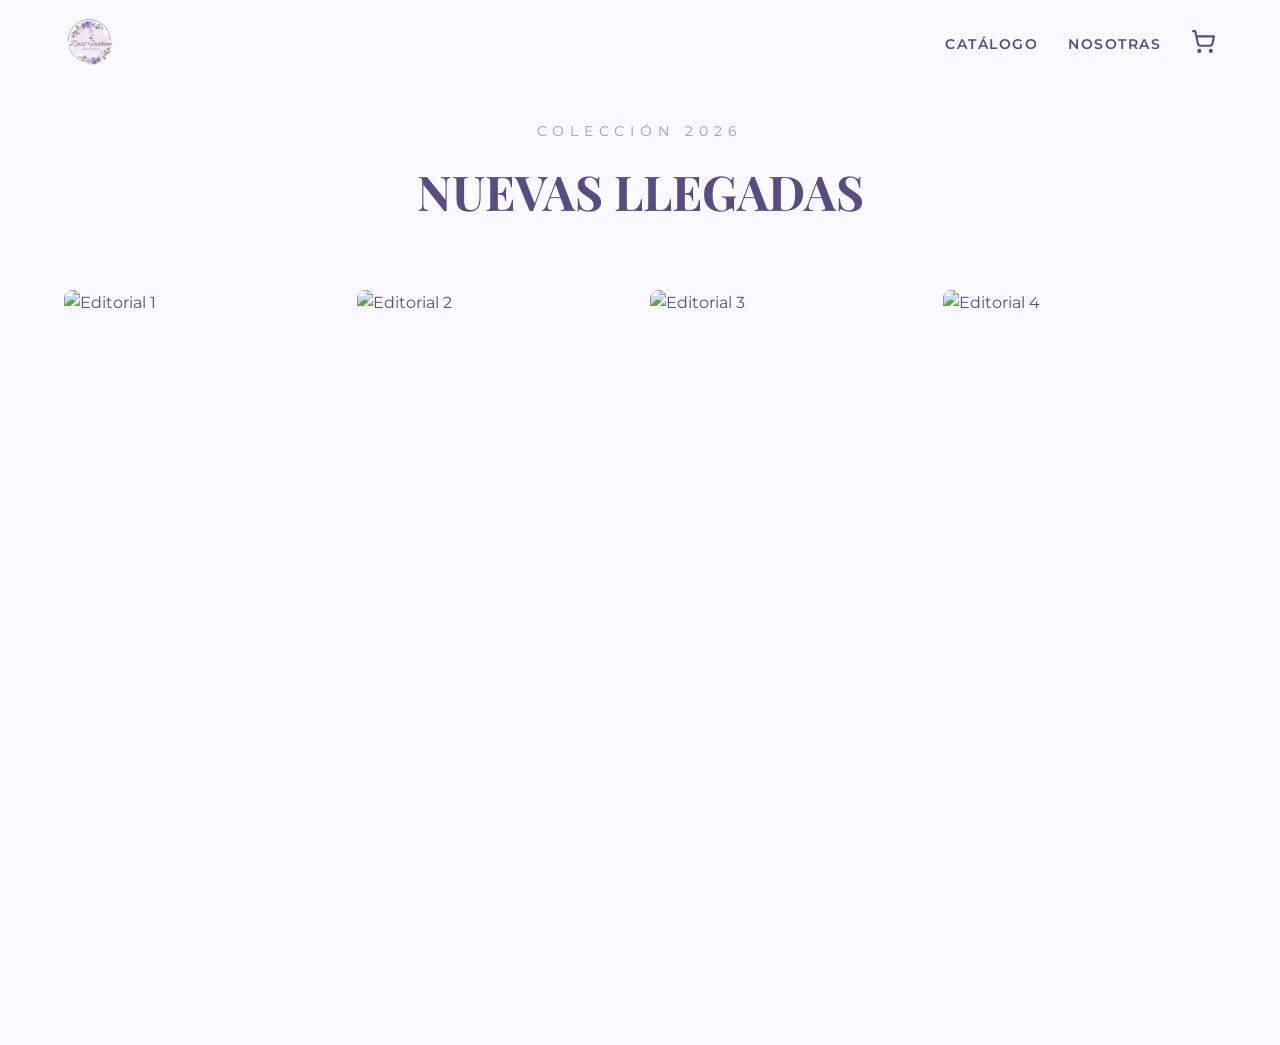
==== templates/inicio.html @ 4cd5ea99 "Diseño Pro: Header minimalista y galeria mosaico y UI" ====
<!DOCTYPE html>
<html lang="es">
<head>
    <meta charset="UTF-8">
    <meta name="viewport" content="width=device-width, initial-scale=1.0">
    <title>Desi' Fashion | Tienda Femenina</title>
    <link href="https://fonts.googleapis.com/css2?family=Montserrat:wght@300;500&family=Playfair+Display:ital,wght@0,600;1,600&display=swap" rel="stylesheet">
    <link rel="stylesheet" href="../static/css/styles.css">
</head>
<body>
    <header class="main-header">
        <div class="logo">
            <a href="inicio.html">
                <img src="../static/img/logo.png" alt="Desi' Fashion">
            </a>
        </div>
        <nav class="nav-menu">
            <a href="#catalogo">Catálogo</a>
            <a href="nosotras.html">Nosotras</a>
            <a href="carrito.html" class="cart-link">
                <img src="../static/img/carrito.svg" alt="Carrito" class="carrito-img">
            </a>
        </nav>
    </header>

    <body class="container">
        <main class="main-content">
            <header class="editorial-header">
                <p class="subtitle">COLECCIÓN 2026</p>
                <h2 class="main-title">Nuevas Llegadas</h2>
            </header>

            <section class="editorial-gallery">
                <div class="gallery-column">
                    <div class="image-wrapper">
                        <img src="https://media.vogue.mx/photos/6079ad5a006cec0ee06200f7/2:3/w_1600,c_limit/mujer-con-cabello-corto-rubio-y-blazer-lila.jpg" alt="Editorial 1">
                        <div class="overlay">
                            <a href="#">VER TOPS</a>
                        </div>
                    </div>
                </div>
                <div class="gallery-column">
                    <div class="image-wrapper">
                        <img src ="https://media.vogue.mx/photos/60741e9959d9c11df252faa9/master/w_1600,c_limit/Falda-plisada-midi-lavanda-cinturo%CC%81n-Mango.jpg" alt="Editorial 2">
                        <div class="overlay">
                            <a href="#">VER TODO</a>
                        </div>
                    </div>
                </div>
                <div class="gallery-column">
                    <div class="image-wrapper">
                        <img src="https://media.vogue.mx/photos/608bbf41a62a0ee62b1b4888/master/w_1600,c_limit/Oscar-De-La-Renta-Fall-21-Color-lila.jpg" alt="Editorial 3">
                        <div class="overlay">
                            <a href="#">ACCESORIOS</a>
                        </div>
                    </div>
                </div>
                <div class="gallery-column">
                    <div class="image-wrapper">
                        <img src="https://media.vogue.mx/photos/5e57f3ded0faee0008a8e73f/master/w_1600,c_limit/Vestirse-de-morado-dia-internacional-de-la-mujer-10.jpg" alt="Editorial 4">
                        <div class="overlay">
                            <a href="#">VER MÁS</a>
                        </div>
                    </div>
                </div>
            </section>

        </main>
</body>
<script src="../static/js/main.js"></script>
---- static/css/styles.css ----
/* =========================================
   1. VARIABLES Y BASES
   ========================================= */
:root {
    --lila-oscuro: #5a4b81;
    --lila-medio: #a394cc;
    --lila-claro: #d9c8f1;
    --blanco: #ffffff;
    --fondo: #faf9ff;
    --font-titulos: 'Playfair Display', serif;
    --font-cuerpo: 'Montserrat', sans-serif;
}

* {
    box-sizing: border-box;
    margin: 0;
    padding: 0;
}

body {
    font-family: var(--font-cuerpo);
    background-color: var(--fondo);
    color: var(--lila-oscuro);
    line-height: 1.6;
    overflow-x: hidden;
}

/* =========================================
   2. HEADER (Global)
   ========================================= */
.main-header {
    display: flex;
    justify-content: space-between;
    align-items: center;
    padding: 0 5%;
    height: 90px;
    background: transparent;
    position: fixed;
    top: 0;
    left: 0;
    width: 100%;
    z-index: 1000;
    transition: all 0.4s ease;
}

.main-header.scrolled {
    background: rgba(255, 255, 255, 0.98);
    height: 70px;
    box-shadow: 0 4px 20px rgba(0,0,0,0.08);
}

.logo img {
    height: 50px; /* Tamaño estandarizado */
    transition: transform 0.3s ease;
}

.logo img:hover {
    transform: scale(1.05);
}

.nav-menu {
    display: flex;
    gap: 30px;
    align-items: center;
}

.nav-menu a {
    text-decoration: none;
    color: var(--lila-oscuro);
    font-weight: 600;
    font-size: 0.85rem;
    text-transform: uppercase;
    letter-spacing: 1.5px;
    position: relative;
    transition: 0.3s;
}

/* Subrayado animado solo para PC */
.nav-menu a::after {
    content: '';
    position: absolute;
    width: 0;
    height: 2px;
    bottom: -5px;
    left: 0;
    background-color: var(--lila-medio);
    transition: width 0.3s ease;
}

.nav-menu a:hover::after {
    width: 100%;
}

/* Estilo del icono carrito en el nav */
.carrito-img {
    width: 25px;
    height: auto;
    transition: transform 0.3s;
}

.cart-link:hover .carrito-img {
    transform: translateY(-3px);
}

/* =========================================
   3. INDEX - HERO BANNER
   ========================================= */
.hero {
    height: 100vh;
    background: linear-gradient(rgba(255, 255, 255, 0.1), rgba(217, 200, 241, 0.2)),
                url('https://images.unsplash.com/photo-1490481651871-ab68de25d43d?q=80&w=2070') center/cover no-repeat;
    display: flex;
    align-items: center;
    justify-content: center;
    text-align: center;
}

/* Animaciones del Hero */
@keyframes entradaSuave {
    0% { opacity: 0; transform: translateY(30px); }
    100% { opacity: 1; transform: translateY(0); }
}

@keyframes reveladoTexto {
    0% { clip-path: polygon(0 0, 100% 0, 100% 0, 0 0); transform: translateY(20px); }
    100% { clip-path: polygon(0 0, 100% 0, 100% 100%, 0 100%); transform: translateY(0); }
}

.hero-content h1 {
    font-size: 5rem;
    font-weight: 700;
    line-height: 1.1;
    margin-bottom: 20px;
    text-transform: uppercase;
    letter-spacing: 8px;
    background: linear-gradient(180deg, #5a4b81 0%, #333 100%);
    -webkit-background-clip: text;
    -webkit-text-fill-color: transparent;
    animation: reveladoTexto 1.5s cubic-bezier(0.77, 0, 0.175, 1) forwards;
}

.hero-content h1 span {
    font-style: italic;
    font-weight: 300;
    color: var(--lila-oscuro);
    -webkit-text-fill-color: var(--lila-oscuro);
}

.hero-content p {
    font-size: 1.2rem;
    letter-spacing: 4px;
    text-transform: uppercase;
    margin-bottom: 40px;
    font-weight: 300;
    opacity: 0;
    animation: entradaSuave 0.5s ease-out forwards;
    animation-delay: 0.3s;
}

/* Botón Main Index */
.btn-main {
    display: inline-block;
    padding: 15px 40px;
    color: var(--lila-oscuro);
    border: 2px solid var(--lila-oscuro);
    border-radius: 50px;
    font-weight: 600;
    text-transform: uppercase;
    text-decoration: none;
    letter-spacing: 2px;
    font-size: 0.85rem;
    position: relative;
    overflow: hidden;
    z-index: 1;
    transition: color 0.4s ease;
    opacity: 0;
    animation: entradaSuave 0.5s ease-out forwards;
    animation-delay: 0.8s;
}

.btn-main::before {
    content: '';
    position: absolute;
    top: 100%;
    left: 0;
    width: 100%;
    height: 100%;
    background-color: var(--lila-oscuro);
    transition: all 0.4s cubic-bezier(0.2, 0.8, 0.2, 1);
    z-index: -1;
}

.btn-main:hover {
    color: #ffffff;
}

.btn-main:hover::before {
    top: 0;
}

/* =========================================
   4. INICIO - DISEÑO EDITORIAL (Galería)
   ========================================= */
.main-content {
    padding-top: 120px;
    padding-bottom: 80px;
}

.editorial-header {
    text-align: center;
    margin-bottom: 60px;
}

.subtitle {
    font-size: 0.9rem;
    letter-spacing: 6px;
    color: var(--lila-medio);
    display: block;
    margin-bottom: 10px;
    text-transform: uppercase;
}

.main-title {
    font-family: var(--font-titulos);
    font-size: 3rem;
    color: var(--lila-oscuro);
    text-transform: uppercase;
}

.editorial-gallery {
    display: flex;
    gap: 20px;
    padding: 0 5%;
    height: 75vh;
}

.gallery-column {
    flex: 1;
    overflow: hidden;
    position: relative;
    border-radius: 8px;
}

.image-wrapper {
    width: 100%;
    height: 100%;
}

.image-wrapper img {
    width: 100%;
    height: 100%;
    object-fit: cover;
    transition: transform 1s ease;
}

.gallery-column:hover img {
    transform: scale(1.08);
}

.overlay {
    position: absolute;
    top: 0;
    left: 0;
    width: 100%;
    height: 100%;
    background: rgba(90, 75, 129, 0.2);
    display: flex;
    align-items: center;
    justify-content: center;
    opacity: 0;
    transition: opacity 0.5s ease;
}

.gallery-column:hover .overlay {
    opacity: 1;
}

.overlay a {
    color: var(--blanco);
    text-decoration: none;
    padding: 15px 30px;
    border: 1px solid var(--blanco);
    backdrop-filter: blur(5px);
    font-weight: bold;
    letter-spacing: 2px;
}

/* =========================================
   5. RESPONSIVE DEFINITIVO (Sin Hamburguesa)
   ========================================= */
@media (max-width: 960px) {
    /* Header compacto y elegante */
    .main-header {
        padding: 0 4%;
        height: 70px;
    }

    .main-header.scrolled {
        background: rgba(255, 255, 255, 0.9);
        backdrop-filter: blur(10px); /* Efecto cristal */
        height: 60px;
    }

    .logo img {
        height: 35px; /* Logo más pequeño para dar aire */
    }

    /* Menú en una sola línea */
    .nav-menu {
        gap: 15px; 
    }

    .nav-menu a {
        font-size: 0.7rem;
        letter-spacing: 1px;
        font-weight: 500;
    }

    .nav-menu a::after {
        display: none; /* Quitamos línea animada en móvil */
    }

    .carrito-img {
        width: 20px;
    }

    /* CAMBIO DE IMAGEN HERO (La vertical que elegiste) */
    .hero {
        background: linear-gradient(rgba(0, 0, 0, 0.2), rgba(90, 75, 129, 0.3)),
                    url('https://i.pinimg.com/736x/f6/64/01/f664012487f855170f2f4b46657dd03a.jpg') center/cover no-repeat;
    }

    .hero-content h1 {
        font-size: 2.5rem;
        letter-spacing: 3px;
        color: #ffffff; /* Blanco para que resalte en la foto móvil */
        -webkit-text-fill-color: #ffffff;
        text-shadow: 0 2px 15px rgba(0,0,0,0.2);
    }

    .hero-content h1 span {
        color: var(--lila-claro);
        -webkit-text-fill-color: var(--lila-claro);
    }

    .hero-content p {
        font-size: 0.85rem;
        color: #ffffff;
        letter-spacing: 3px;
        text-shadow: 0 2px 10px rgba(0,0,0,0.2);
    }

    .btn-main {
        padding: 12px 30px;
        font-size: 0.75rem;
        background: rgba(255, 255, 255, 0.9);
        color: var(--lila-oscuro);
        border: none;
    }

    /* =========================================
       NUEVA ORGANIZACIÓN DE GALERÍA MÓVIL
       ========================================= */
    .editorial-gallery {
        display: grid; 
        /* Creamos 2 columnas */
        grid-template-columns: repeat(2, 1fr); 
        grid-auto-rows: 250px; /* Altura base de las filas */
        gap: 15px;
        padding: 0 4%;
        height: auto; /* Quitamos el height fijo de PC */
    }

    .gallery-column {
        height: 100%; /* Que se adapte a la celda del grid */
        margin-bottom: 0; 
    }

    /* Patrón Editorial: 
       Hacemos que la 1ra y 4ta foto sean grandes (ocupen 2 columnas) */
    .gallery-column:nth-child(1),
    .gallery-column:nth-child(4) {
        grid-column: span 2;
        grid-row: span 2; /* Más alta */
    }

    /* La 2da y 3ra se quedan pequeñas, una al lado de la otra */
    .gallery-column:nth-child(2),
    .gallery-column:nth-child(3) {
        grid-column: span 1;
        grid-row: span 1;
    }

    /* Ajuste de los títulos de la galería */
    .main-title {
        font-size: 1.8rem;
        margin-bottom: 30px;
    }

    /* Hacer que los overlays se vean más limpios en cuadros pequeños */
    .overlay a {
        padding: 8px 15px;
        font-size: 0.6rem;
        letter-spacing: 1px;
    }
}

/* Ajuste extremo para celulares muy pequeños */
@media (max-width: 380px) {
    .nav-menu {
        gap: 10px;
    }
    .nav-menu a {
        font-size: 0.6rem;
    }
    .logo img {
        height: 30px;
    }
}
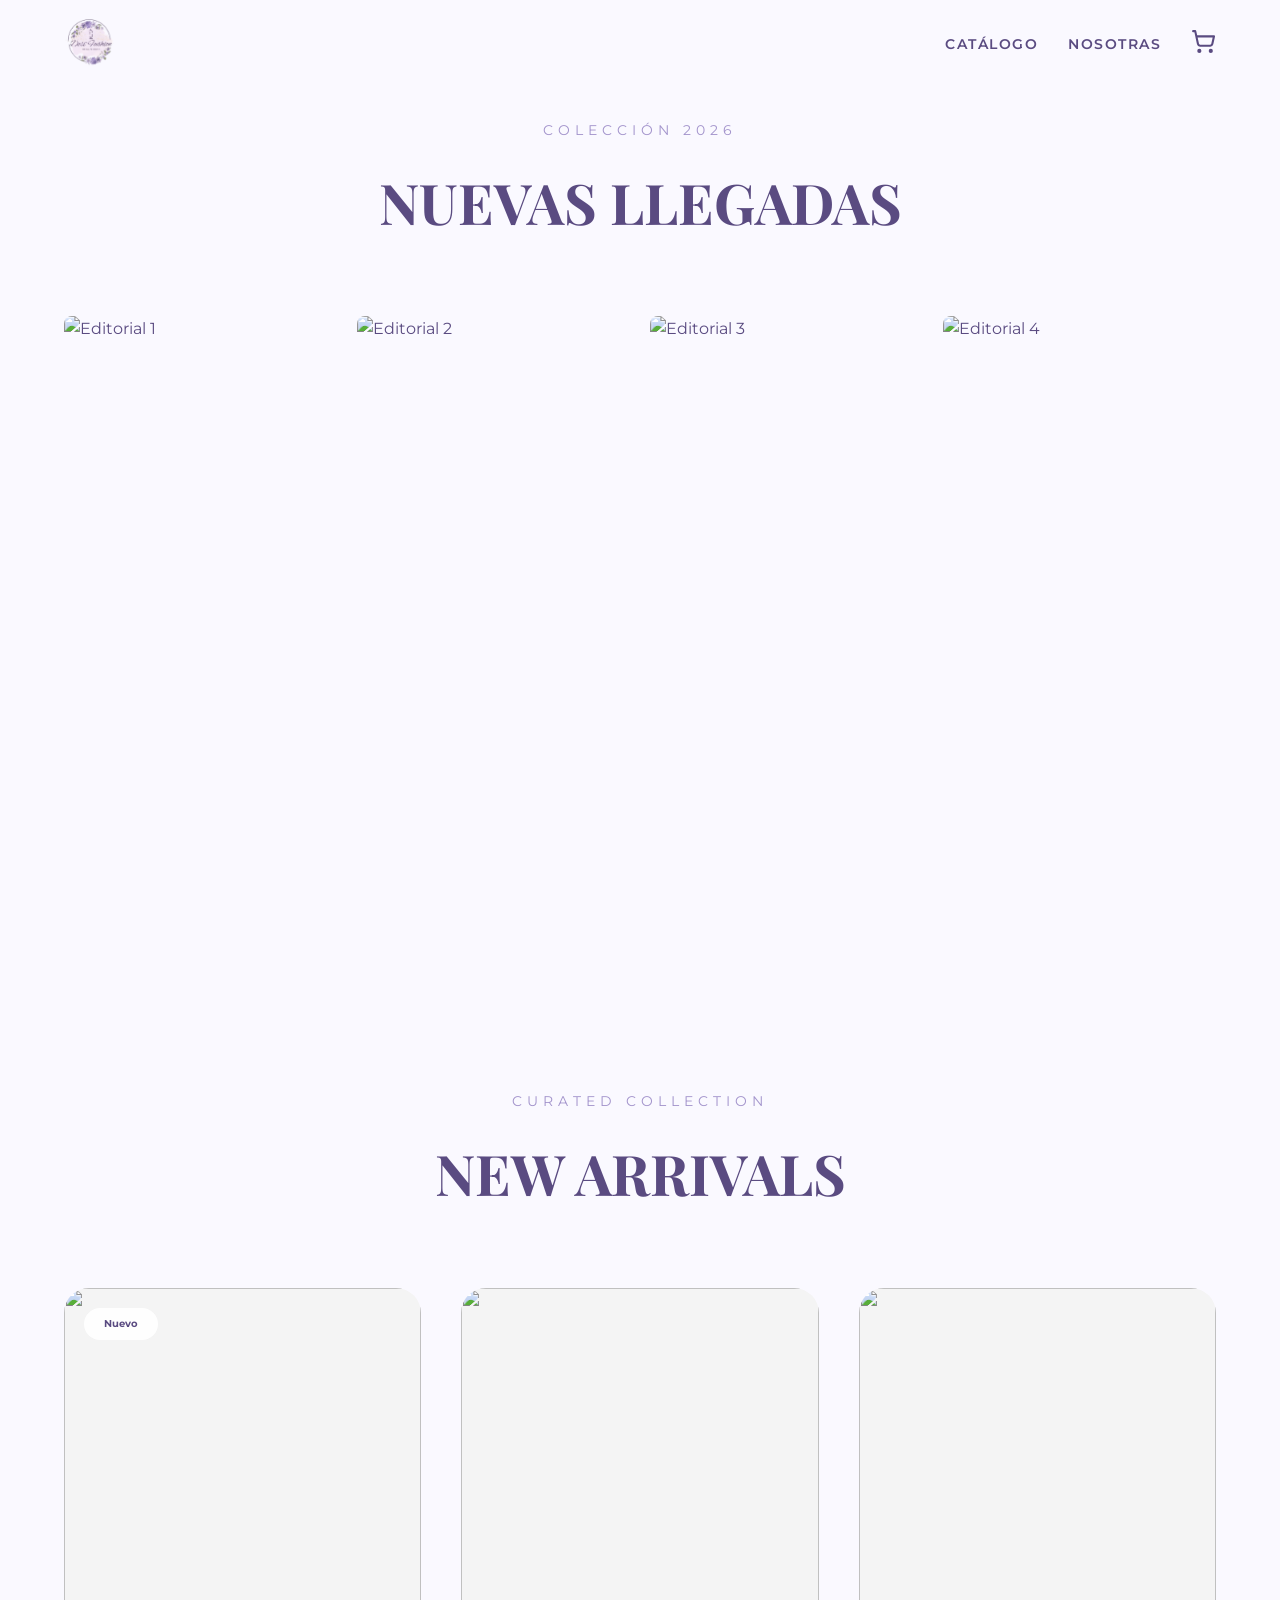
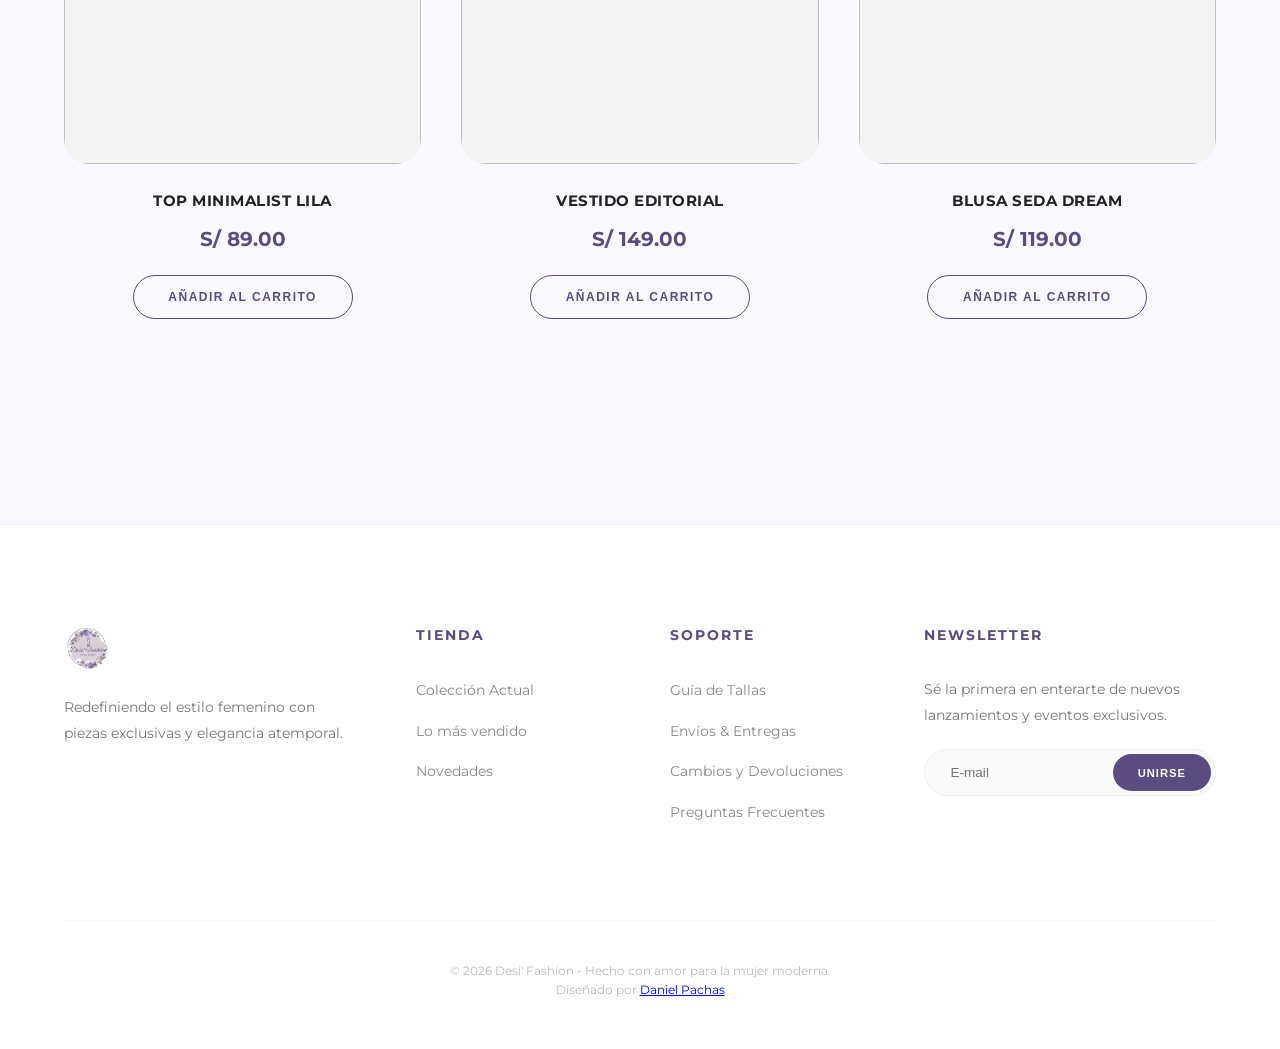
==== commit f4d81698: "Creacion del pre-catalogo y del responisve moderno" ====
--- a/templates/inicio.html
+++ b/templates/inicio.html
@@ -64,7 +64,106 @@
                     </div>
                 </div>
             </section>
+            <section class="catalog-preview">
+                <div class="editorial-header">
+                    <span class="subtitle">Curated Collection</span>
+                    <h2 class="main-title">New Arrivals</h2>
+                </div>
 
+                <div class="product-grid">
+                    <div class="product-card">
+                        <div class="product-image">
+                            <span class="badge">Nuevo</span>
+                            <img src="https://images.unsplash.com/photo-1515886657613-9f3515b0c78f?q=80&w=1000" class="img-main">
+                            <img src="https://i.pinimg.com/videos/thumbnails/originals/fb/e4/f2/fbe4f239435d2fc97e30ead938de6122.0000000.jpg" class="img-hover">
+                        </div>
+                        <div class="product-info">
+                            <h3>Top Minimalist Lila</h3>
+                            <p class="price">S/ 89.00</p>
+                            <div class="quick-add-outside">
+                                <button>Añadir al Carrito</button>
+                            </div>
+                        </div>
+                    </div>
+
+                    <div class="product-card">
+                        <div class="product-image">
+                            <img src="https://images.pexels.com/photos/22590873/pexels-photo-22590873.jpeg" class="img-main">
+                            <img src="https://images.unsplash.com/photo-1509631179647-0177331693ae?q=80&w=1000" class="img-hover">
+                        </div>
+                        <div class="product-info">
+                            <h3>Vestido Editorial</h3>
+                            <p class="price">S/ 149.00</p>
+                            <div class="quick-add-outside">
+                                <button>Añadir al Carrito</button>
+                            </div>
+                        </div>
+                    </div>
+
+                    <div class="product-card">
+                        <div class="product-image">
+                            <img src="https://media.istockphoto.com/id/1701790110/es/foto/serie-de-fotos-de-estudio-de-una-joven-modelo-femenina-con-un-hermoso-atuendo-simple-blusa-de.jpg?s=612x612&w=0&k=20&c=UrJwGELnWWz09xklDf-UxdSqx_D30552YyEF-8D5SS0=" class="img-main">
+                            <img src="https://dmellizas.com/cdn/shop/files/1_2ec0ddfb-8d06-494b-a18c-0db6eb3d5c7e.png?v=1743206366&width=1445" class="img-hover">
+                        </div>
+                        <div class="product-info">
+                            <h3>Blusa Seda Dream</h3>
+                            <p class="price">S/ 119.00</p>
+                            <div class="quick-add-outside">
+                                <button>Añadir al Carrito</button>
+                            </div>
+                        </div>
+                    </div>
+                </div>
+            </section>
         </main>
 </body>
-<script src="../static/js/main.js"></script>+<script src="../static/js/main.js"></script>    
+
+<footer class="main-footer">
+    <div class="footer-container">
+        <div class="footer-column brand">
+            <div class="footer-logo-container">
+                <img src="../static/img/logo.png" alt="Boutique Logo" class="footer-mini-logo">
+            </div>
+            <p>Redefiniendo el estilo femenino con piezas exclusivas y elegancia atemporal.</p>
+            <div class="social-links">
+                <a href="#"><i class="fab fa-instagram"></i></a>
+                <a href="#"><i class="fab fa-tiktok"></i></a>
+                <a href="#"><i class="fab fa-whatsapp"></i></a>
+            </div>
+        </div>
+
+        <div class="footer-column">
+            <h3>Tienda</h3>
+            <ul>
+                <li><a href="#">Colección Actual</a></li>
+                <li><a href="#">Lo más vendido</a></li>
+                <li><a href="#">Novedades</a></li>
+            </ul>
+        </div>
+
+        <div class="footer-column">
+            <h3>Soporte</h3>
+            <ul>
+                <li><a href="#">Guía de Tallas</a></li>
+                <li><a href="#">Envíos & Entregas</a></li>
+                <li><a href="#">Cambios y Devoluciones</a></li>
+                <li><a href="#">Preguntas Frecuentes</a></li>
+            </ul>
+        </div>
+
+        <div class="footer-column newsletter">
+            <h3>Newsletter</h3>
+            <p>Sé la primera en enterarte de nuevos lanzamientos y eventos exclusivos.</p>
+            <form class="newsletter-form">
+                <input type="email" placeholder="E-mail">
+                <button type="submit">UNIRSE</button>
+            </form>
+        </div>
+    </div>
+
+    <div class="footer-bottom">
+        <p>&copy; 2026 Desi' Fashion - Hecho con amor para la mujer moderna.</p>
+        <p>Diseñado por <a href="#">Daniel Pachas</a></p>
+    </div>
+</footer>  
--- a/static/css/styles.css
+++ b/static/css/styles.css
@@ -1,5 +1,5 @@
 /* =========================================
-   1. VARIABLES Y BASES
+    1. VARIABLES Y BASES
    ========================================= */
 :root {
     --lila-oscuro: #5a4b81;
@@ -26,8 +26,32 @@
 }
 
 /* =========================================
-   2. HEADER (Global)
-   ========================================= */
+    2. HEADER (Global) - CON ANIMACIONES DE CARGA
+   ========================================= */
+
+/* 1. Definimos las animaciones de entrada */
+@keyframes entradaIzquierda {
+    0% {
+        opacity: 0;
+        transform: translateX(-50px);
+    }
+    100% {
+        opacity: 1;
+        transform: translateX(0);
+    }
+}
+
+@keyframes entradaDerecha {
+    0% {
+        opacity: 0;
+        transform: translateX(50px);
+    }
+    100% {
+        opacity: 1;
+        transform: translateX(0);
+    }
+}
+
 .main-header {
     display: flex;
     justify-content: space-between;
@@ -49,8 +73,15 @@
     box-shadow: 0 4px 20px rgba(0,0,0,0.08);
 }
 
+/* Aplicar animación al logo */
+.logo {
+    opacity: 0;
+    animation: entradaIzquierda 1s ease-out forwards;
+    animation-delay: 0.2s;
+}
+
 .logo img {
-    height: 50px; /* Tamaño estandarizado */
+    height: 50px;
     transition: transform 0.3s ease;
 }
 
@@ -64,7 +95,9 @@
     align-items: center;
 }
 
-.nav-menu a {
+/* Aplicar animación a los links con efecto cascada */
+.nav-menu a, .cart-link {
+    opacity: 0;
     text-decoration: none;
     color: var(--lila-oscuro);
     font-weight: 600;
@@ -73,9 +106,14 @@
     letter-spacing: 1.5px;
     position: relative;
     transition: 0.3s;
-}
-
-/* Subrayado animado solo para PC */
+    animation: entradaDerecha 1s ease-out forwards;
+}
+
+/* Retrasos para el efecto cascada (uno por uno) */
+.nav-menu a:nth-child(1) { animation-delay: 0.4s; }
+.nav-menu a:nth-child(2) { animation-delay: 0.6s; }
+.cart-link { animation-delay: 0.8s; }
+
 .nav-menu a::after {
     content: '';
     position: absolute;
@@ -91,7 +129,6 @@
     width: 100%;
 }
 
-/* Estilo del icono carrito en el nav */
 .carrito-img {
     width: 25px;
     height: auto;
@@ -101,7 +138,6 @@
 .cart-link:hover .carrito-img {
     transform: translateY(-3px);
 }
-
 /* =========================================
    3. INDEX - HERO BANNER
    ========================================= */
@@ -135,6 +171,7 @@
     letter-spacing: 8px;
     background: linear-gradient(180deg, #5a4b81 0%, #333 100%);
     -webkit-background-clip: text;
+    background-clip: text;
     -webkit-text-fill-color: transparent;
     animation: reveladoTexto 1.5s cubic-bezier(0.77, 0, 0.175, 1) forwards;
 }
@@ -199,7 +236,7 @@
 }
 
 /* =========================================
-   4. INICIO - DISEÑO EDITORIAL (Galería)
+    4. INICIO - DISEÑO EDITORIAL (Galería)
    ========================================= */
 .main-content {
     padding-top: 120px;
@@ -285,8 +322,362 @@
     letter-spacing: 2px;
 }
 
-/* =========================================
-   5. RESPONSIVE DEFINITIVO (Sin Hamburguesa)
+
+/* =========================================
+    CATÁLOGO BOUTIQUE (PC)
+   ========================================= */
+.catalog-preview {
+    padding: 100px 5%;
+    max-width: 1300px;
+    margin: 0 auto;
+}
+
+.editorial-header {
+    text-align: center;
+    margin-bottom: 70px;
+}
+
+.subtitle {
+    font-size: 0.85rem;
+    letter-spacing: 5px;
+    color: var(--lila-medio);
+    text-transform: uppercase;
+    display: block;
+    margin-bottom: 15px;
+}
+
+.main-title {
+    font-family: var(--font-titulos);
+    font-size: 3.5rem;
+    color: var(--lila-oscuro);
+}
+
+/* Grid de 3 columnas para PC */
+.product-grid {
+    display: grid;
+    grid-template-columns: repeat(3, 1fr);
+    gap: 40px;
+    row-gap: 60px;
+}
+
+/* Tarjeta con bordes redondeados suaves */
+.product-image {
+    position: relative;
+    aspect-ratio: 3 / 4;
+    overflow: hidden;
+    border-radius: 25px; /* Bordes redondeados más pronunciados */
+    background: #f4f4f4;
+}
+
+.product-image img {
+    width: 100%;
+    height: 100%;
+    object-fit: cover;
+    transition: transform 1.2s cubic-bezier(0.19, 1, 0.22, 1);
+}
+
+.img-hover {
+    position: absolute;
+    top: 0;
+    left: 0;
+    opacity: 0;
+}
+
+/* Efecto al pasar el mouse */
+.product-card:hover .img-main { opacity: 0; }
+.product-card:hover .img-hover { 
+    opacity: 1; 
+    transform: scale(1.05); 
+}
+
+/* Badge redondeado (Pill) */
+.badge {
+    position: absolute;
+    top: 20px;
+    left: 20px;
+    background: rgba(255, 255, 255, 0.9);
+    backdrop-filter: blur(5px);
+    color: var(--lila-oscuro);
+    padding: 8px 20px;
+    font-size: 0.65rem;
+    font-weight: 700;
+    border-radius: 50px;
+    z-index: 10;
+}
+
+.product-info {
+    padding: 25px 10px;
+    text-align: center;
+}
+
+.product-info h3 {
+    font-size: 0.95rem;
+    color: #222;
+    margin-bottom: 10px;
+    letter-spacing: 0.5px;
+    text-transform: uppercase;
+}
+
+.price {
+    font-weight: 700;
+    color: var(--lila-oscuro);
+    font-size: 1.25rem;
+    margin-bottom: 20px;
+}
+
+/* BOTÓN TOTALMENTE REDONDEADO (PILL) */
+.quick-add-outside button {
+    width: 220px;
+    padding: 14px 0;
+    background: transparent;
+    border: 1.5px solid var(--lila-oscuro);
+    color: var(--lila-oscuro);
+    border-radius: 50px; /* Forma de cápsula */
+    font-weight: 600;
+    font-size: 0.75rem;
+    text-transform: uppercase;
+    letter-spacing: 1.5px;
+    cursor: pointer;
+    transition: all 0.4s cubic-bezier(0.4, 0, 0.2, 1);
+}
+
+.quick-add-outside button:hover {
+    background: var(--lila-oscuro);
+    color: white;
+    transform: translateY(-4px);
+    box-shadow: 0 12px 25px rgba(90, 75, 129, 0.25);
+}
+
+/* =========================================
+   FOOTER BOUTIQUE (PC)
+   ========================================= */
+.main-footer {
+    background-color: #ffffff; 
+    padding: 100px 5% 50px;
+    border-top: 1px solid #f0f0f0;
+}
+
+.footer-container {
+    max-width: 1300px;
+    margin: 0 auto;
+    display: grid;
+    grid-template-columns: 1.5fr 1fr 1fr 1.5fr;
+    gap: 60px;
+}
+
+.footer-logo-text {
+    font-family: var(--font-titulos);
+    font-size: 1.8rem;
+    color: var(--lila-oscuro);
+    margin-bottom: 20px;
+    letter-spacing: 2px;
+}
+
+.footer-column h3 {
+    font-size: 0.85rem;
+    text-transform: uppercase;
+    letter-spacing: 2px;
+    color: var(--lila-oscuro);
+    margin-bottom: 30px;
+    font-weight: 700;
+}
+
+.footer-column p {
+    font-size: 0.9rem;
+    color: #777;
+    line-height: 1.8;
+}
+
+/* Enlaces del Footer */
+.footer-column ul {
+    list-style: none;
+    padding: 0;
+}
+
+.footer-column ul li {
+    margin-bottom: 15px;
+}
+
+.footer-column ul li a {
+    text-decoration: none;
+    color: #888;
+    font-size: 0.9rem;
+    transition: all 0.3s ease;
+}
+
+.footer-column ul li a:hover {
+    color: var(--lila-oscuro);
+    padding-left: 5px;
+}
+
+/* Newsletter con botones redondeados (Pill) */
+.newsletter-form {
+    display: flex;
+    margin-top: 20px;
+    position: relative;
+}
+
+.newsletter-form input {
+    width: 100%;
+    padding: 15px 25px;
+    border: 1px solid #eee;
+    background: #fafafa;
+    border-radius: 50px;
+    outline: none;
+    font-size: 0.85rem;
+    transition: border 0.3s;
+}
+
+.newsletter-form input:focus {
+    border-color: var(--lila-claro);
+}
+
+.newsletter-form button {
+    position: absolute;
+    right: 5px;
+    top: 5px;
+    bottom: 5px;
+    padding: 0 25px;
+    background: var(--lila-oscuro);
+    color: white;
+    border: none;
+    border-radius: 50px;
+    font-size: 0.7rem;
+    font-weight: 700;
+    letter-spacing: 1px;
+    cursor: pointer;
+    transition: 0.3s;
+}
+
+.newsletter-form button:hover {
+    background: var(--lila-medio);
+}
+
+/* Redes Sociales */
+.social-links {
+    display: flex;
+    gap: 20px;
+    margin-top: 25px;
+}
+
+.social-links a {
+    color: var(--lila-oscuro);
+    font-size: 1.2rem;
+    transition: transform 0.3s;
+}
+
+.social-links a:hover {
+    transform: translateY(-3px);
+}
+
+.footer-bottom {
+    margin-top: 80px;
+    text-align: center;
+    border-top: 1px solid #f9f9f9;
+    padding-top: 40px;
+}
+
+.footer-bottom p {
+    font-size: 0.75rem;
+    color: #bbb;
+}
+
+/* Estilo para el logo pequeño en el Footer */
+.footer-logo-container {
+    margin-bottom: 25px;
+    display: flex;
+    justify-content: flex-start; /* Alineado a la izquierda en PC */
+}
+
+.footer-mini-logo {
+    height: 45px; /* Tamaño ideal para que se vea fino y no tosco */
+    width: auto;
+    object-fit: contain;
+    filter: brightness(0.9); /* Opcional: para que no brille tanto en el fondo blanco */
+}
+
+/* Ajuste para celular */
+@media (max-width: 600px) {
+    .footer-logo-container {
+        justify-content: center; /* Centrado en celular */
+        margin-bottom: 20px;
+    }
+    
+    .footer-mini-logo {
+        height: 38px; /* Un pelín más pequeño en móviles */
+    }
+}
+
+
+/* =========================================
+    RESPONSIVE FOOTER (EL CIERRE PRO)
+   ========================================= */
+
+/* Tablets */
+@media (max-width: 992px) {
+    .footer-container {
+        grid-template-columns: 1fr 1fr; /* 2 columnas en tablets */
+        gap: 50px;
+    }
+}
+
+/* Celulares */
+@media (max-width: 600px) {
+    .main-footer {
+        padding: 60px 20px 30px; /* Un poco más de aire */
+        text-align: center; /* Centramos todo para que se vea boutique */
+    }
+
+    .footer-container {
+        grid-template-columns: 1fr; /* Una sola columna vertical */
+        gap: 40px;
+    }
+
+    .footer-logo-text {
+        font-size: 1.5rem;
+    }
+
+    .footer-column h3 {
+        margin-bottom: 20px;
+        font-size: 0.9rem;
+    }
+
+    /* Centramos las redes sociales en móvil */
+    .social-links {
+        justify-content: center;
+        margin-bottom: 10px;
+    }
+
+    /* Ajuste del Newsletter en móvil */
+    .newsletter-form {
+        flex-direction: column;
+        gap: 15px;
+    }
+
+    .newsletter-form input {
+        padding: 15px 20px;
+        text-align: center;
+    }
+
+    .newsletter-form button {
+        position: static; /* Sacamos el botón de adentro del input */
+        width: 100%;
+        padding: 14px;
+        height: auto;
+    }
+
+    .footer-column ul li a:hover {
+        padding-left: 0; /* Quitamos el desplazamiento lateral en móvil */
+        color: var(--lila-medio);
+    }
+
+    .footer-bottom {
+        margin-top: 50px;
+        padding-top: 25px;
+    }
+}
+/* =========================================
+    5. RESPONSIVE DEFINITIVO (Sin Hamburguesa)
    ========================================= */
 @media (max-width: 960px) {
     /* Header compacto y elegante */
@@ -359,7 +750,7 @@
     }
 
     /* =========================================
-       NUEVA ORGANIZACIÓN DE GALERÍA MÓVIL
+        NUEVA ORGANIZACIÓN DE GALERÍA MÓVIL
        ========================================= */
     .editorial-gallery {
         display: grid; 
@@ -416,4 +807,73 @@
     .logo img {
         height: 30px;
     }
+}
+
+/* =========================================
+    RESPONSIVE MAESTRO (Catálogo Pro)
+   ========================================= */
+
+/* Tablets y Laptops Pequeñas */
+@media (max-width: 1024px) {
+    .product-grid {
+        grid-template-columns: repeat(2, 1fr); /* 2 columnas para que no se vea apretado */
+        gap: 25px;
+        row-gap: 50px;
+    }
+    
+    .main-title {
+        font-size: 2.8rem;
+    }
+}
+
+/* =========================================
+    FIX CELULAR: EQUILIBRIO PARA 3 PRODUCTOS
+   ========================================= */
+@media (max-width: 600px) {
+    .catalog-preview {
+        padding: 40px 10px !important;
+    }
+
+    .product-grid {
+        display: grid !important;
+        grid-template-columns: repeat(2, 1fr) !important;
+        gap: 12px !important;
+        row-gap: 35px !important;
+    }
+
+    /* EL AJUSTE MAESTRO: 
+       Hacemos que el TERCER producto (el huérfano) se centre 
+       y ocupe las dos columnas para que no quede el hueco */
+    .product-card:nth-child(3) {
+        grid-column: span 2 !important;
+        width: 85% !important; /* Un poco más angosto para que se vea elegante */
+        margin: 0 auto !important; /* Centrado perfecto */
+    }
+
+    /* Ajustes de imagen para el producto centrado */
+    .product-card:nth-child(3) .product-image {
+        aspect-ratio: 3 / 4 !important;
+        width: 100% !important;
+    }
+
+    /* Estilo de botones y textos (Manteniendo tu look redondeado) */
+    .product-info h3 {
+        font-size: 0.8rem !important;
+        margin-bottom: 5px !important;
+    }
+
+    .price {
+        font-size: 1rem !important;
+        margin-bottom: 12px !important;
+    }
+
+    .quick-add-outside button {
+        background: #5a4b81 !important; /* Tu lila oscuro */
+        color: white !important;
+        border-radius: 50px !important; /* Botón bien redondeado */
+        padding: 10px !important;
+        font-size: 0.65rem !important;
+        border: none !important;
+        width: 100% !important;
+    }
 }
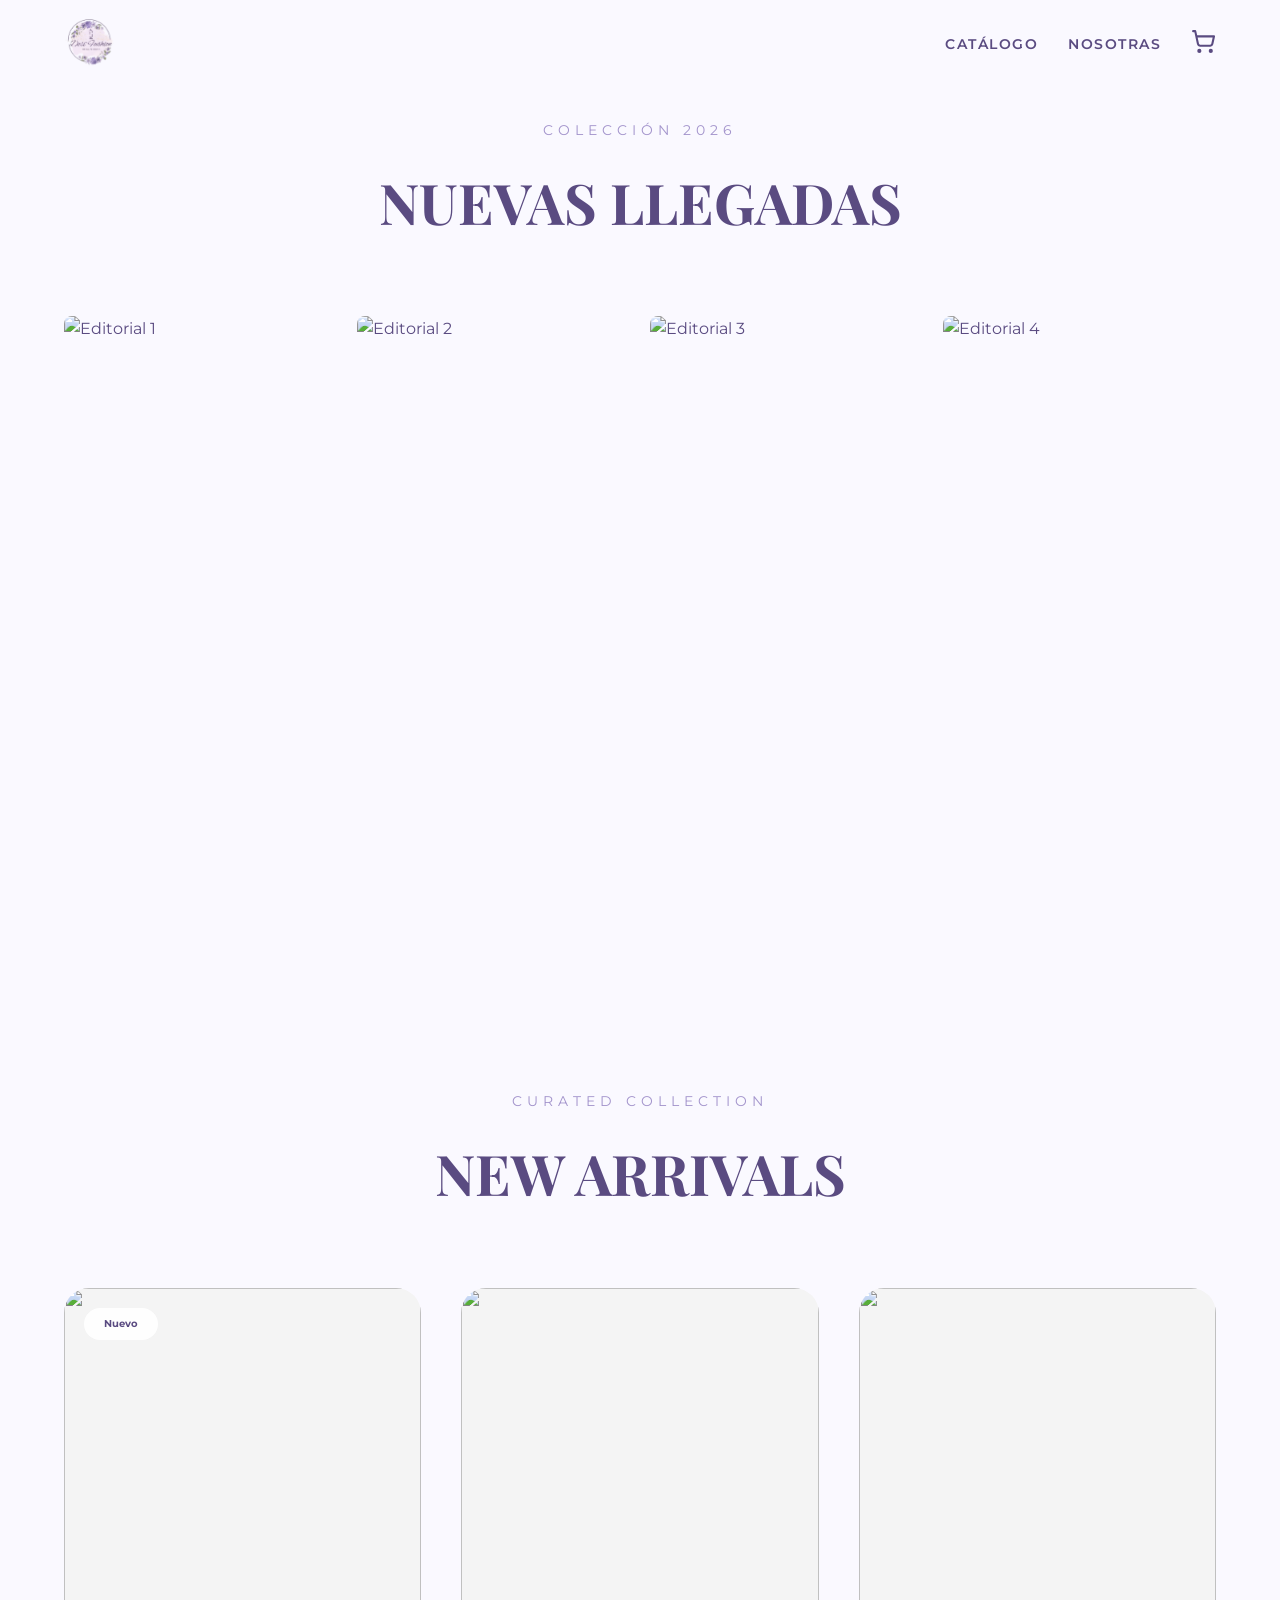
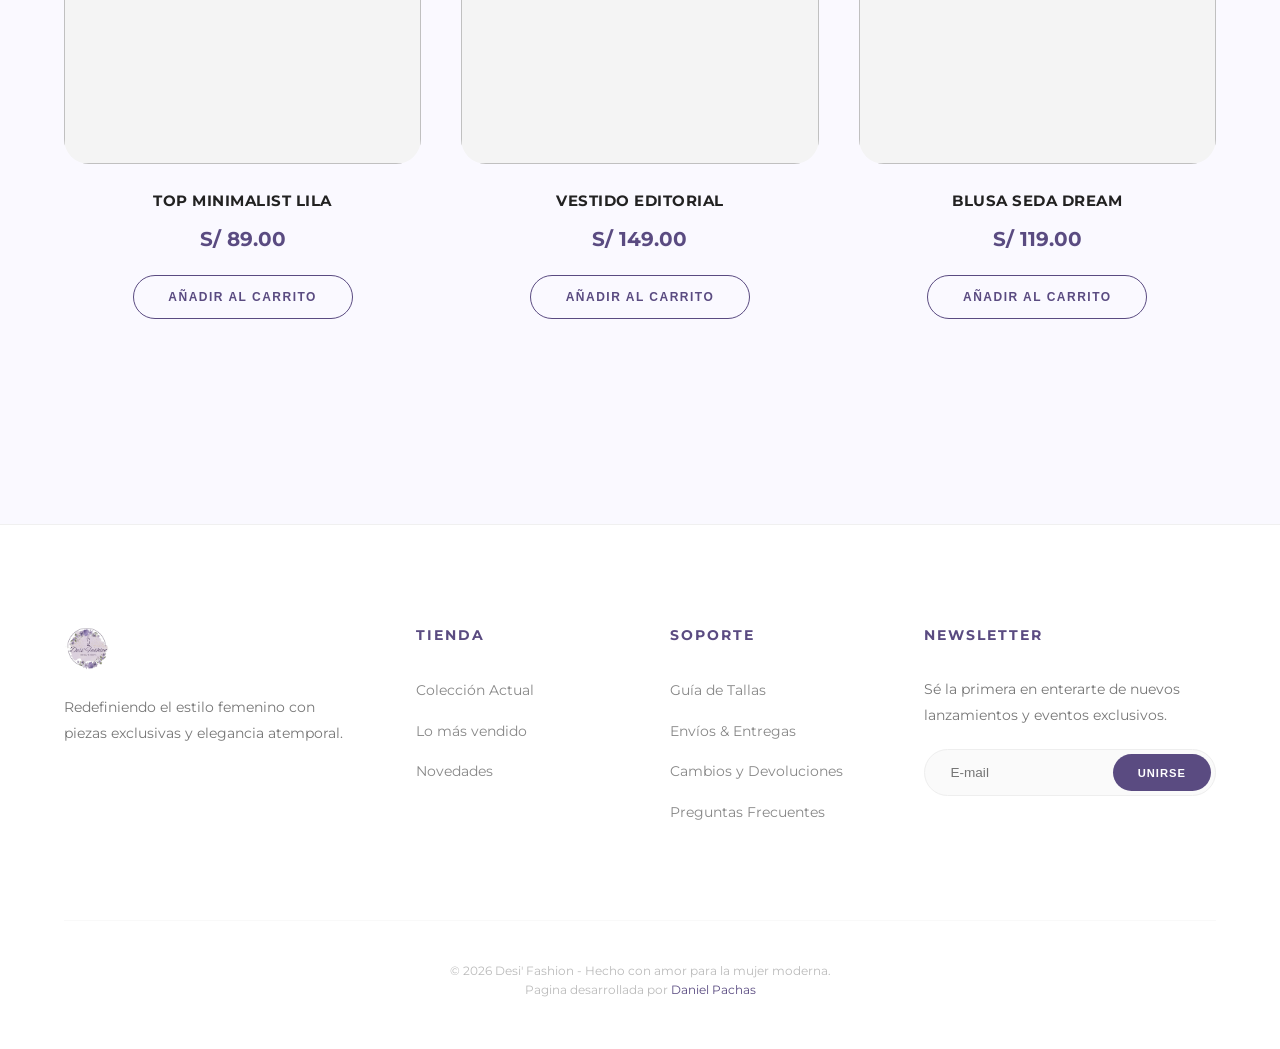
==== commit 9bff0141: "Footer cambio de estilo del desarrollador" ====
--- a/templates/inicio.html
+++ b/templates/inicio.html
@@ -164,6 +164,6 @@
 
     <div class="footer-bottom">
         <p>&copy; 2026 Desi' Fashion - Hecho con amor para la mujer moderna.</p>
-        <p>Diseñado por <a href="#">Daniel Pachas</a></p>
+        <p>Pagina desarrollada por <a href="#">Daniel Pachas</a></p>
     </div>
 </footer>  
--- a/static/css/styles.css
+++ b/static/css/styles.css
@@ -373,7 +373,9 @@
     width: 100%;
     height: 100%;
     object-fit: cover;
-    transition: transform 1.2s cubic-bezier(0.19, 1, 0.22, 1);
+    /* Añadimos opacity a la transición para que el fundido sea suave */
+    transition: transform 1.2s cubic-bezier(0.19, 1, 0.22, 1), 
+                opacity 0.8s ease; 
 }
 
 .img-hover {
@@ -596,6 +598,12 @@
     filter: brightness(0.9); /* Opcional: para que no brille tanto en el fondo blanco */
 }
 
+.footer-bottom a {
+    color: var(--lila-oscuro);
+    text-decoration: none;
+    transition: color 0.3s ease;
+}
+
 /* Ajuste para celular */
 @media (max-width: 600px) {
     .footer-logo-container {
